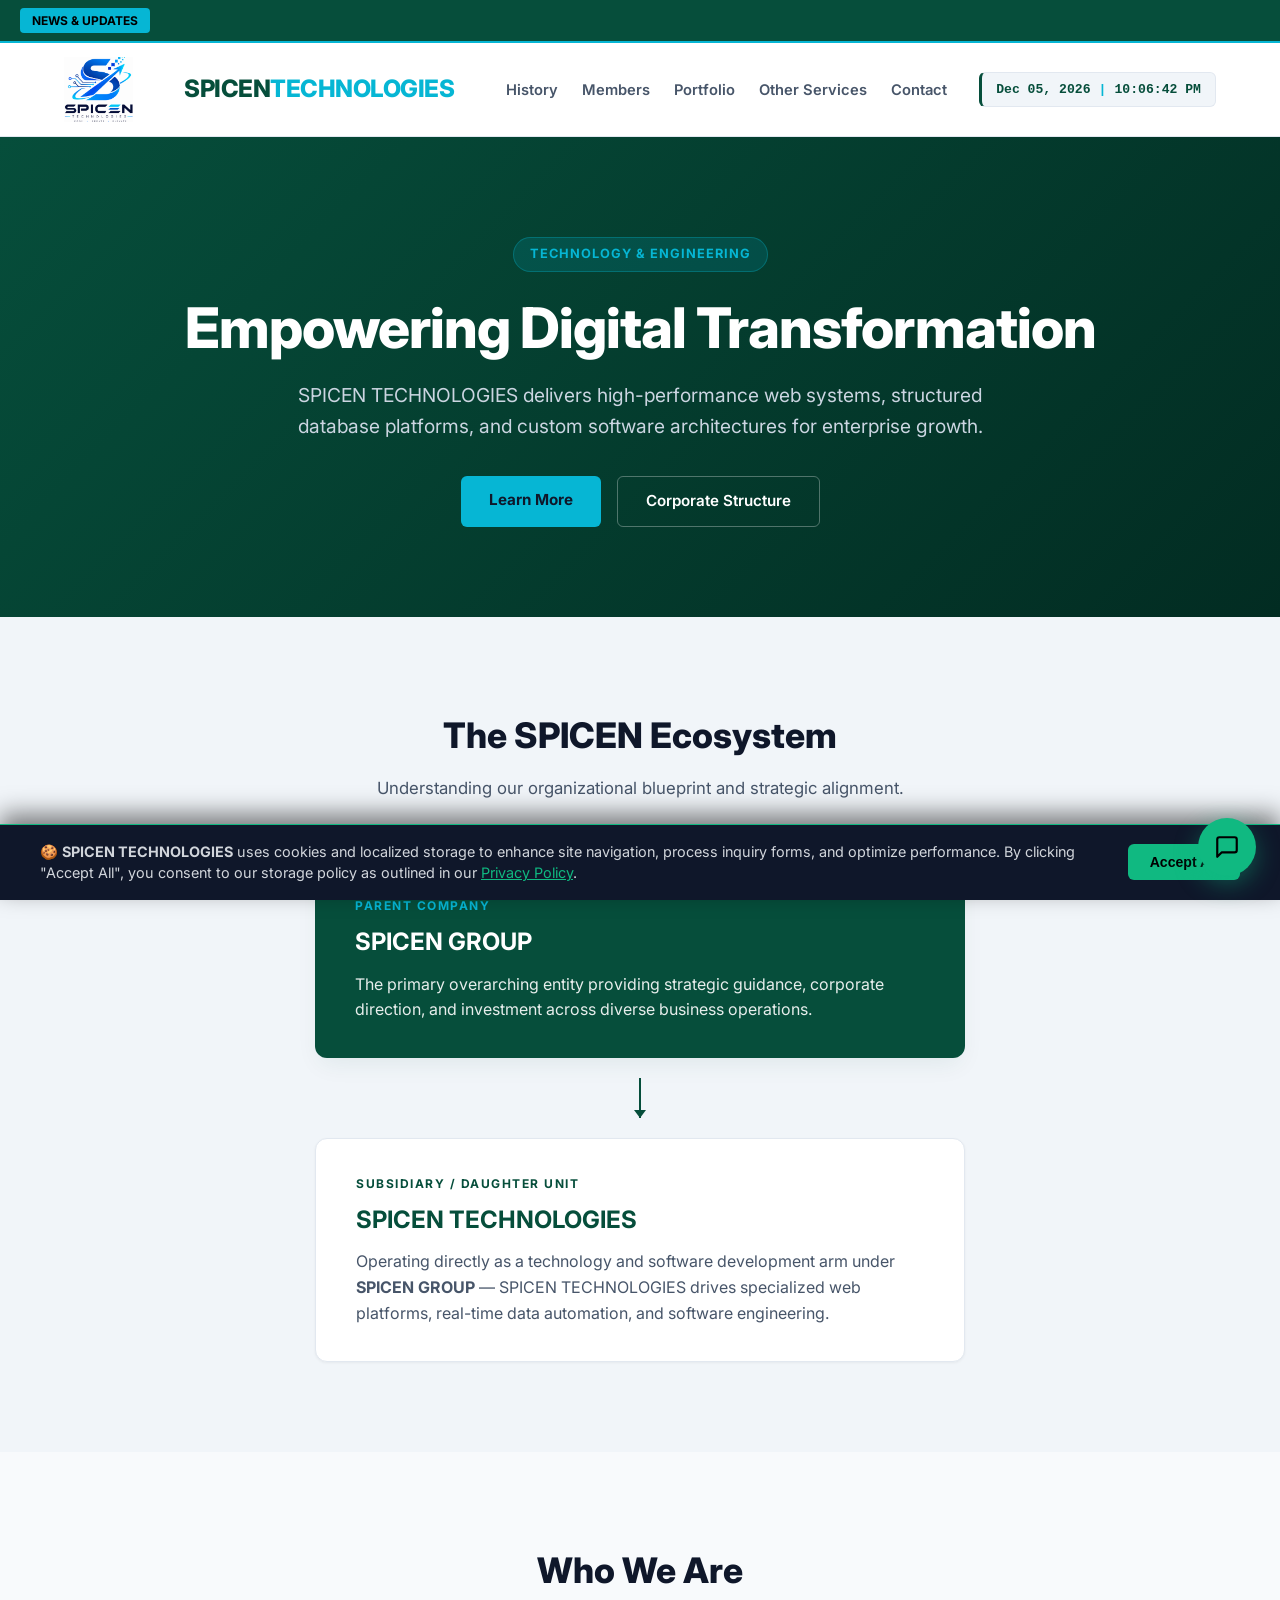
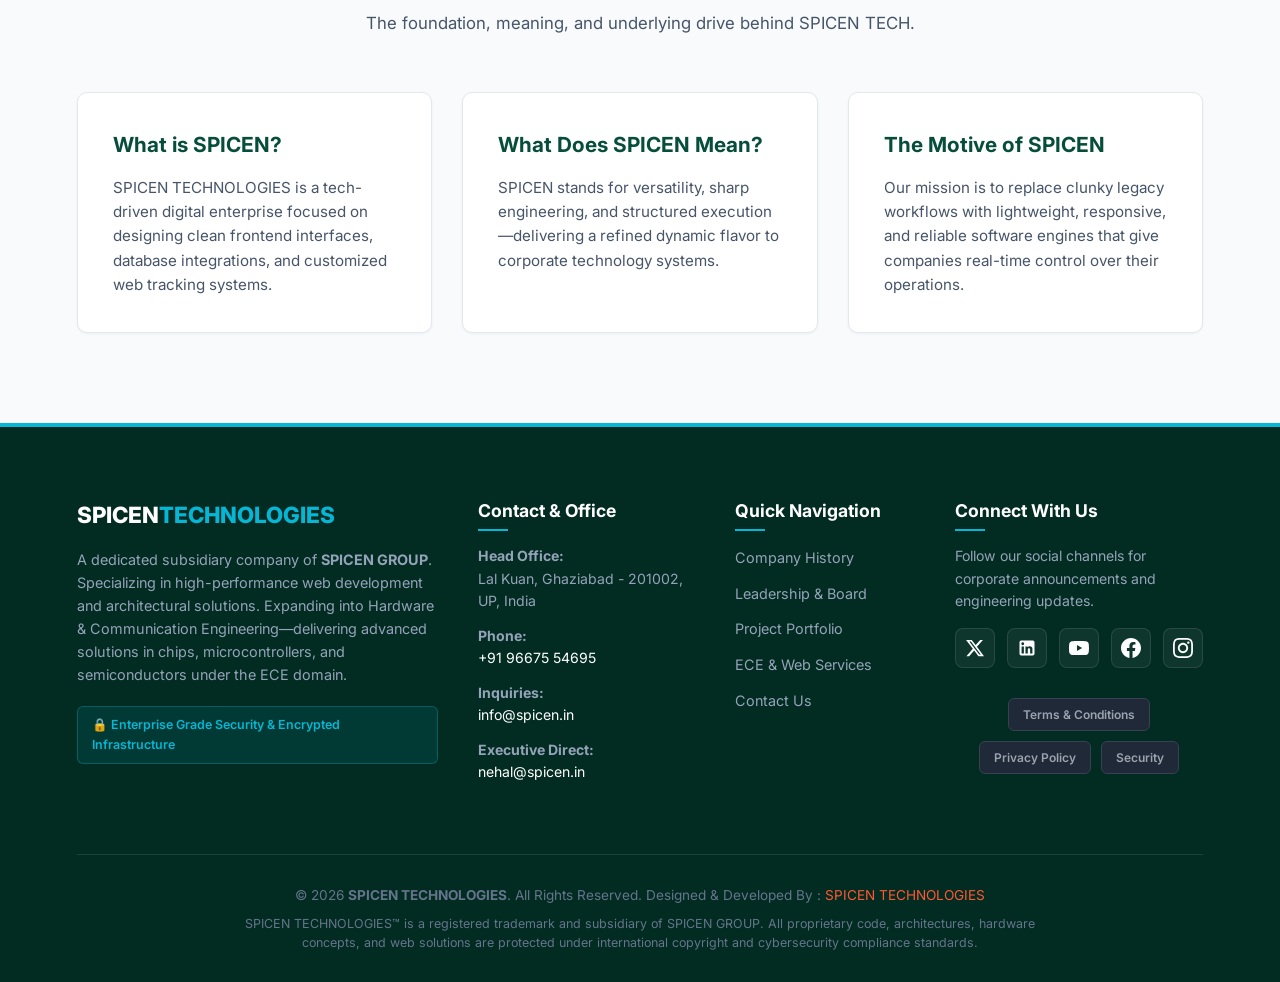
==== index.html @ 67e7ba6b "Add files via upload 1.0" ====
<!DOCTYPE html>
<html lang="en">
<head>
  <meta charset="UTF-8">
  <meta name="viewport" content="width=device-width, initial-scale=1.0">
  <title>SPICEN TECHNOLOGIES | Scalable Digital Engineering</title>
  <link rel="stylesheet" href="styles.css">
  <link rel="preconnect" href="https://fonts.googleapis.com">
  <link rel="preconnect" href="https://fonts.gstatic.com" crossorigin>
  <link href="https://fonts.googleapis.com/css2?family=Inter:wght@400;500;600;700;800&display=swap" rel="stylesheet">
</head>
<body>

  <!-- Top Moving Ticker Bar -->
  <div class="top-ticker">
    <div class="ticker-label">News & Updates</div>
    <div class="ticker-content">
      <span>🚀 Official website launched at spicen.in</span>
      <span>🏛️ SPICEN TECHNOLOGIES operates as a dedicated technology subsidiary under SPICEN GROUP.</span>
      <span>💡 Building scalable software platforms, custom dashboards, and data solutions.</span>
    </div>
  </div>

  <!-- Main Navigation Header -->
  <header class="navbar">
    <a href="index.html" class="brand-logo">
    <img src="logo.png" alt="" class="brand-logo-img">
    <a href="index.html" class="brand-logo">SPICEN<span>TECHNOLOGIES</span></a>
    
    <div class="nav-container">
      <nav>
        <ul class="nav-links">
          <li><a href="history.html">History</a></li>
          <li><a href="members.html">Members</a></li>
          <li><a href="portfolio.html">Portfolio</a></li>
          <li><a href="services.html">Other Services</a></li>
          <li><a href="contact.html">Contact</a></li>
        </ul>
      </nav>

      <!-- Live Date & Time Display (Positioned on the Right) -->
      <div id="live-datetime" class="header-datetime">
        <span id="live-date">-- --- ----</span>
        <span class="datetime-divider">|</span>
        <span id="live-time">00:00:00 AM</span>
      </div>
    </div>
  </header>

  <!-- Hero Section -->
  <section class="hero">
    <span class="hero-badge">Technology & Engineering</span>
    <h1 class="hero-title">Empowering Digital Transformation</h1>
    <p class="hero-subtitle">
      SPICEN TECHNOLOGIES delivers high-performance web systems, structured database platforms, and custom software architectures for enterprise growth.
    </p>
    <div class="hero-actions">
      <a href="history.html" class="btn-primary">Learn More</a>
      <a href="#structure" class="btn-secondary">Corporate Structure</a>
    </div>
  </section>

  <!-- Parent & Daughter Company Hierarchy Section -->
  <section id="structure" class="section section-bg">
    <div class="section-header">
      <h2 class="section-title">The SPICEN Ecosystem</h2>
      <p class="section-subtitle">Understanding our organizational blueprint and strategic alignment.</p>
    </div>

    <div class="hierarchy-container">
      <!-- Parent Company -->
      <div class="parent-card">
        <span class="parent-badge">Parent Company</span>
        <h2>SPICEN GROUP</h2>
        <p style="margin-top: 10px; opacity: 0.9;">
          The primary overarching entity providing strategic guidance, corporate direction, and investment across diverse business operations.
        </p>
      </div>

      <!-- Connecting Line -->
      <div class="connector-line"></div>

      <!-- Daughter Sub-Company -->
      <div class="daughter-card">
        <span class="daughter-badge">Subsidiary / Daughter Unit</span>
        <h2 style="color: var(--primary-emerald);">SPICEN TECHNOLOGIES</h2>
        <p style="margin-top: 10px; color: var(--text-secondary);">
          Operating directly as a technology and software development arm under <strong>SPICEN GROUP</strong> — SPICEN TECHNOLOGIES drives specialized web platforms, real-time data automation, and software engineering.
        </p>
      </div>
    </div>
  </section>

  <!-- Overview Section: What, Meaning & Motive -->
  <section class="section">
    <div class="section-header">
      <h2 class="section-title">Who We Are</h2>
      <p class="section-subtitle">The foundation, meaning, and underlying drive behind SPICEN TECH.</p>
    </div>

    <div class="grid-3">
      <div class="info-card">
        <h3>What is SPICEN?</h3>
        <p>
          SPICEN TECHNOLOGIES is a tech-driven digital enterprise focused on designing clean frontend interfaces, database integrations, and customized web tracking systems.
        </p>
      </div>

      <div class="info-card">
        <h3>What Does SPICEN Mean?</h3>
        <p>
          SPICEN stands for versatility, sharp engineering, and structured execution—delivering a refined dynamic flavor to corporate technology systems.
        </p>
      </div>

      <div class="info-card">
        <h3>The Motive of SPICEN</h3>
        <p>
          Our mission is to replace clunky legacy workflows with lightweight, responsive, and reliable software engines that give companies real-time control over their operations.
        </p>
      </div>
    </div>
  </section>

  <!-- Enhanced Enterprise Footer -->
  <footer class="footer">
    <div class="footer-top">
      <!-- Brand & Mission Column -->
      <div class="footer-col brand-col">
        <div class="footer-logo">SPICEN<span>TECHNOLOGIES</span></div>
        <p class="footer-desc">
          A dedicated subsidiary company of <strong>SPICEN GROUP</strong>. Specializing in high-performance web development and architectural solutions. Expanding into Hardware & Communication Engineering—delivering advanced solutions in chips, microcontrollers, and semiconductors under the ECE domain.
        </p>
        <div class="security-badge">
          <span>🔒 Enterprise Grade Security & Encrypted Infrastructure</span>
        </div>
      </div>

      <!-- Contact Information Column -->
      <div class="footer-col">
        <h4>Contact & Office</h4>
        <ul class="contact-list">
          <li>
            <strong>Head Office:</strong><br>
            Lal Kuan, Ghaziabad - 201002, UP, India
          </li>
          <li>
            <strong>Phone:</strong><br>
            <a href="tel:+919667554695">+91 96675 54695</a>
          </li>
          <li>
            <strong>Inquiries:</strong><br>
            <a href="mailto:info@spicen.in">info@spicen.in</a>
          </li>
          <li>
            <strong>Executive Direct:</strong><br>
            <a href="mailto:nehal@spicen.in">nehal@spicen.in</a>
          </li>
        </ul>
      </div>

      <!-- Navigation Links -->
      <div class="footer-col">
        <h4>Quick Navigation</h4>
        <ul class="footer-links">
          <li><a href="history.html">Company History</a></li>
          <li><a href="members.html">Leadership & Board</a></li>
          <li><a href="portfolio.html">Project Portfolio</a></li>
          <li><a href="services.html">ECE & Web Services</a></li>
          <li><a href="contact.html">Contact Us</a></li>
        </ul>
      </div>

      <!-- Social Media Networks -->
      <div class="footer-col">
        <h4>Connect With Us</h4>
        <p class="social-text">Follow our social channels for corporate announcements and engineering updates.</p>
        <div class="social-icons">
          <!-- Twitter / X -->
          <a href="#" target="_blank" rel="noopener noreferrer" aria-label="Twitter">
            <svg viewBox="0 0 24 24" fill="currentColor"><path d="M18.244 2.25h3.308l-7.227 8.26 8.502 11.24H16.17l-5.214-6.817L4.99 21.75H1.68l7.73-8.835L1.254 2.25H8.08l4.713 6.231zm-1.161 17.52h1.833L7.084 4.126H5.117z"/></svg>
          </a>
          <!-- LinkedIn -->
          <a href="#" target="_blank" rel="noopener noreferrer" aria-label="LinkedIn">
            <svg viewBox="0 0 24 24" fill="currentColor"><path d="M19 3a2 2 0 0 1 2 2v14a2 2 0 0 1-2 2H5a2 2 0 0 1-2-2V5a2 2 0 0 1 2-2h14m-.5 15.5v-5.3a3.26 3.26 0 0 0-3.26-3.26c-.85 0-1.84.52-2.28 1.3v-1.11h-2.79v8.37h2.79v-4.93c0-.77.62-1.4 1.39-1.4a1.4 1.4 0 0 1 1.4 1.4v4.93h2.75M6.88 8.56a1.68 1.68 0 0 0 1.68-1.68c0-.93-.75-1.69-1.68-1.69a1.69 1.69 0 0 0-1.69 1.69c0 .93.76 1.68 1.69 1.68m1.39 9.94v-8.37H5.5v8.37h2.77z"/></svg>
          </a>
          <!-- YouTube -->
          <a href="#" target="_blank" rel="noopener noreferrer" aria-label="YouTube">
            <svg viewBox="0 0 24 24" fill="currentColor"><path d="M23.498 6.186a3.016 3.016 0 0 0-2.122-2.136C19.505 3.5 12 3.5 12 3.5s-7.505 0-9.377.55a3.016 3.016 0 0 0-2.122 2.136C0 8.07 0 12 0 12s0 3.93.502 5.814a3.016 3.016 0 0 0 2.122 2.136c1.871.55 9.376.55 9.376.55s7.505 0 9.377-.55a3.016 3.016 0 0 0 2.122-2.136C24 15.93 24 12 24 12s0-3.93-.502-5.814zM9.545 15.568V8.432L15.818 12l-6.273 3.568z"/></svg>
          </a>
          <!-- Facebook -->
          <a href="#" target="_blank" rel="noopener noreferrer" aria-label="Facebook">
            <svg viewBox="0 0 24 24" fill="currentColor"><path d="M24 12.073c0-6.627-5.373-12-12-12s-12 5.373-12 12c0 5.99 4.388 10.954 10.125 11.854v-8.385H7.078v-3.47h3.047V9.43c0-3.007 1.792-4.669 4.533-4.669 1.312 0 2.686.235 2.686.235v2.953H15.83c-1.491 0-1.956.925-1.956 1.874v2.25h3.328l-.532 3.47h-2.796v8.385C19.612 23.027 24 18.062 24 12.073z"/></svg>
          </a>
          <!-- Instagram -->
          <a href="#" target="_blank" rel="noopener noreferrer" aria-label="Instagram">
            <svg viewBox="0 0 24 24" fill="currentColor"><path d="M12 2.163c3.204 0 3.584.012 4.85.07 3.252.148 4.771 1.691 4.919 4.919.058 1.265.069 1.645.069 4.849 0 3.205-.012 3.584-.069 4.849-.149 3.225-1.664 4.771-4.919 4.919-1.266.058-1.644.07-4.85.07-3.204 0-3.584-.012-4.849-.07-3.26-.149-4.771-1.699-4.919-4.92-.058-1.265-.07-1.644-.07-4.849 0-3.204.013-3.583.07-4.849.149-3.227 1.664-4.771 4.919-4.919 1.266-.057 1.645-.069 4.849-.069zm0-2.163c-3.259 0-3.667.014-4.947.072-4.358.2-6.78 2.618-6.98 6.98-.059 1.281-.073 1.689-.073 4.948 0 3.259.014 3.668.072 4.948.2 4.358 2.618 6.78 6.98 6.98 1.281.058 1.689.072 4.948.072 3.259 0 3.668-.014 4.948-.072 4.354-.2 6.782-2.618 6.979-6.98.059-1.28.073-1.689.073-4.948 0-3.259-.014-3.667-.072-4.947-.196-4.354-2.617-6.78-6.979-6.98-1.281-.059-1.69-.073-4.949-.073zm0 5.838c-3.403 0-6.162 2.759-6.162 6.162s2.759 6.163 6.162 6.163 6.162-2.759 6.162-6.163c0-3.403-2.759-6.162-6.162-6.162zm0 10.162c-2.209 0-4-1.79-4-4 0-2.209 1.791-4 4-4s4 1.791 4 4c0 2.21-1.791 4-4 4zm6.406-11.845c-.796 0-1.441.645-1.441 1.44s.645 1.44 1.441 1.44c.795 0 1.439-.645 1.439-1.44s-.644-1.44-1.439-1.44z"/></svg>
          </a>
        </div>

        <div style="display: flex; justify-content: center; align-items: center; gap: 10px; flex-wrap: wrap; margin: 30px 0;">
  <a href="terms.html" style="display: inline-block; padding: 6px 14px; font-size: 0.75rem; font-weight: 600; color: #9ca3af; background: #1f2937; border: 1px solid #374151; border-radius: 6px; text-decoration: none; transition: 0.2s;" onmouseover="this.style.color='#10b981'; this.style.borderColor='#10b981'" onmouseout="this.style.color='#9ca3af'; this.style.borderColor='#374151'">Terms & Conditions</a>
  <a href="privacy.html" style="display: inline-block; padding: 6px 14px; font-size: 0.75rem; font-weight: 600; color: #9ca3af; background: #1f2937; border: 1px solid #374151; border-radius: 6px; text-decoration: none; transition: 0.2s;" onmouseover="this.style.color='#10b981'; this.style.borderColor='#10b981'" onmouseout="this.style.color='#9ca3af'; this.style.borderColor='#374151'">Privacy Policy</a>
  <a href="security.html" style="display: inline-block; padding: 6px 14px; font-size: 0.75rem; font-weight: 600; color: #9ca3af; background: #1f2937; border: 1px solid #374151; border-radius: 6px; text-decoration: none; transition: 0.2s;" onmouseover="this.style.color='#10b981'; this.style.borderColor='#10b981'" onmouseout="this.style.color='#9ca3af'; this.style.borderColor='#374151'">Security</a>
</div>
      </div>
    </div>

    <!-- Copyright, Trademark, and Legal Section -->
    <div class="footer-bottom">
      <p>&copy; 2026 <strong>SPICEN TECHNOLOGIES</strong>. All Rights Reserved. Designed & Developed By : <a href="https://nehalagarwal4695.github.io/spicentechnologies/" style="text-decoration: none; color: #ff5733">SPICEN TECHNOLOGIES</a></p>
      <p class="legal-notice">
        SPICEN TECHNOLOGIES™ is a registered trademark and subsidiary of SPICEN GROUP. All proprietary code, architectures, hardware concepts, and web solutions are protected under international copyright and cybersecurity compliance standards.
      </p>
    </div>
  </footer>

  <!-- Real-Time Date & Time Script -->
  <script>
    function updateDateTime() {
      const now = new Date();
      
      // Date formatting (e.g., Aug 11, 2026)
      const dateOptions = { month: 'short', day: '2-digit', year: 'numeric' };
      const dateString = now.toLocaleDateString('en-US', dateOptions);
      
      // Time formatting (e.g., 06:35:43 PM)
      const timeOptions = { hour: '2-digit', minute: '2-digit', second: '2-digit', hour12: true };
      const timeString = now.toLocaleTimeString('en-US', timeOptions);
      
      document.getElementById('live-date').textContent = dateString;
      document.getElementById('live-time').textContent = timeString;
    }

    setInterval(updateDateTime, 1000);
    updateDateTime();

    document.addEventListener('DOMContentLoaded', function () {
    const cookieBar = document.getElementById('spicen-cookie-bar');
    const acceptBtn = document.getElementById('accept-cookies-btn');

    // Check if user has already accepted cookies
    if (!localStorage.getItem('spicen_cookie_consent')) {
      cookieBar.style.display = 'block';
    }

    // Handle one-click acceptance
    acceptBtn.addEventListener('click', function () {
      localStorage.setItem('spicen_cookie_consent', 'accepted');
      cookieBar.style.display = 'none';
    });
  });

  document.addEventListener('DOMContentLoaded', function () {
    const toggleBtn = document.getElementById('spicen-chat-toggle');
    const chatBox = document.getElementById('spicen-chat-box');
    const closeBtn = document.getElementById('spicen-chat-close');
    const chatForm = document.getElementById('spicen-chat-form');
    const chatInput = document.getElementById('spicen-chat-input');
    const chatBody = document.getElementById('spicen-chat-body');

    // Toggle Box Visibility
    toggleBtn.addEventListener('click', () => {
      chatBox.style.display = (chatBox.style.display === 'flex') ? 'none' : 'flex';
      if (chatBox.style.display === 'flex') chatInput.focus();
    });

    closeBtn.addEventListener('click', () => {
      chatBox.style.display = 'none';
    });

    // Form Submission
    chatForm.addEventListener('submit', function (e) {
      e.preventDefault();
      const text = chatInput.value.trim();
      if (!text) return;

      appendMessage(text, 'user-msg');
      chatInput.value = '';

      // Generate Response after a small delay
      setTimeout(() => {
        const reply = getSpicenBotReply(text);
        appendMessage(reply, 'bot-msg');
      }, 400);
    });
  });

  function sendQuickPrompt(text) {
    document.getElementById('spicen-chat-input').value = text;
    document.getElementById('spicen-chat-form').dispatchEvent(new Event('submit'));
  }

  function appendMessage(text, className) {
    const chatBody = document.getElementById('spicen-chat-body');
    const msgDiv = document.createElement('div');
    msgDiv.className = `chat-msg ${className}`;
    msgDiv.innerHTML = text;
    chatBody.appendChild(msgDiv);
    chatBody.scrollTop = chatBody.scrollHeight;
  }

  // Knowledge Base Engine
  function getSpicenBotReply(query) {
    const q = query.toLowerCase();

    if (q.includes('service') || q.includes('offer') || q.includes('do you do') || q.includes('work')) {
      return "SPICEN TECHNOLOGIES specializes in:<br>• Custom Enterprise Web Development<br>• Financial & Loan Engines<br>• ECE Hardware/Software Integration<br>• Standalone Desktop & Developer Utilities";
    }
    if (q.includes('loan') || q.includes('fmd') || q.includes('calculator') || q.includes('bpi') || q.includes('interest')) {
      return "Our <strong>SPICEN Loan Engine</strong> tracks multi-lender schedules, calculates Broken Period Interest (BPI), and auto-schedules installments starting directly from your entered First Monthly Date (FMD).";
    }
    if (q.includes('who') || q.includes('ceo') || q.includes('owner') || q.includes('founder') || q.includes('leadership')) {
      return "SPICEN TECHNOLOGIES is led by <strong>Nehal Agarwal</strong> (CEO & Director) alongside <strong>Navneet Garg</strong> (Founder & Chairman) under the parent entity <strong>SPICEN GROUP</strong>.";
    }
    if (q.includes('contact') || q.includes('email') || q.includes('phone') || q.includes('reach') || q.includes('address')) {
      return "📧 Email: <a href='mailto:nehal@spicen.in' style='color:#10b981;'>nehal@spicen.in</a><br>📞 Phone: +91 96675 54695<br>📍 Location: Lal Kuan, Ghaziabad, UP, India.";
    }
    if (q.includes('app') || q.includes('desktop') || q.includes('utility') || q.includes('clutter') || q.includes('ghost')) {
      return "We build native desktop utilities like <em>Clutter Wizard</em>, <em>Clipboard Bridge</em>, and <em>Ghost Shelf</em> designed to boost local developer productivity.";
    }
    if (q.includes('security') || q.includes('privacy') || q.includes('terms') || q.includes('safe')) {
      return "We operate under strict data protection protocols with isolated Google Sheets bridges and TLS 1.3 encryption. You can read our <a href='privacy.html' style='color:#10b981;'>Privacy Policy</a> and <a href='security.html' style='color:#10b981;'>Security Architecture</a> pages.";
    }
    if (q.includes('hello') || q.includes('hi') || q.includes('hey') || q.includes('greetings')) {
      return "Hello! How can I help you regarding SPICEN TECHNOLOGIES today?";
    }

    return "Thank you for asking! For custom project quotes or direct assistance, feel free to reach CEO Nehal Agarwal directly at <strong>nehal@spicen.in</strong> or submit a request on our <a href='contact.html' style='color:#10b981;'>Contact Page</a>.";
  }
  </script>

<!-- SPICEN TECHNOLOGIES Cookie Consent Bar -->
<div id="spicen-cookie-bar" style="display: none; position: fixed; bottom: 0; left: 0; right: 0; z-index: 99999; background: #0f172a; border-top: 1px solid #10b981; padding: 16px 24px; box-shadow: 0 -10px 25px rgba(0, 0, 0, 0.5); color: #f3f4f6; font-family: 'Inter', sans-serif;">
  <div style="max-width: 1200px; margin: 0 auto; display: flex; align-items: center; justify-content: space-between; gap: 20px; flex-wrap: wrap;">
    <p style="margin: 0; font-size: 0.9rem; line-height: 1.5; color: #d1d5db; flex: 1; min-width: 280px;">
      🍪 <strong>SPICEN TECHNOLOGIES</strong> uses cookies and localized storage to enhance site navigation, process inquiry forms, and optimize performance. By clicking "Accept All", you consent to our storage policy as outlined in our <a href="privacy.html" style="color: #10b981; text-decoration: underline;">Privacy Policy</a>.
    </p>
    <button id="accept-cookies-btn" style="background: #10b981; color: #000000; font-weight: 700; border: none; padding: 10px 22px; font-size: 0.88rem; border-radius: 6px; cursor: pointer; transition: all 0.2s ease; white-space: nowrap;">
      Accept All
    </button>
  </div>
</div>

<!-- SPICEN TECHNOLOGIES Floating AI Chatbot Widget -->
<div id="spicen-chat-widget">
  <!-- Floating Toggle Button -->
  <button id="spicen-chat-toggle" title="Chat with Spicen AI Assistant">
    <svg width="26" height="26" viewBox="0 0 24 24" fill="none" stroke="currentColor" stroke-width="2" stroke-linecap="round" stroke-linejoin="round"><path d="M21 15a2 2 0 0 1-2 2H7l-4 4V5a2 2 0 0 1 2-2h14a2 2 0 0 1 2 2z"></path></svg>
  </button>

  <!-- Chat Window Box -->
  <div id="spicen-chat-box">
    <!-- Header -->
    <div class="spicen-chat-header">
      <div class="spicen-chat-title">
        <div class="spicen-chat-avatar">ST</div>
        <div>
          <h4>Spicen AI Assistant</h4>
          <span>● Online | SPICEN TECH</span>
        </div>
      </div>
      <button id="spicen-chat-close">&times;</button>
    </div>

    <!-- Messages Container -->
    <div id="spicen-chat-body">
      <div class="chat-msg bot-msg">
        Hello! 👋 Welcome to <strong>SPICEN TECHNOLOGIES</strong>. How can I assist you today?
      </div>
      <div class="chat-msg bot-msg">
        Ask me about our web development, financial loan tools, ECE integrations, desktop apps, or company details!
      </div>
    </div>

    <!-- Quick Prompt Chips -->
    <div class="spicen-chat-suggestions">
      <button onclick="sendQuickPrompt('What services does Spicen Tech offer?')">Services</button>
      <button onclick="sendQuickPrompt('Tell me about the Loan Engine')">Loan Engine</button>
      <button onclick="sendQuickPrompt('How do I contact Nehal Agarwal?')">Contact</button>
    </div>

    <!-- Input Form -->
    <form id="spicen-chat-form">
      <input type="text" id="spicen-chat-input" placeholder="Type your question..." autocomplete="off" required />
      <button type="submit" id="spicen-chat-send">
        <svg width="18" height="18" viewBox="0 0 24 24" fill="none" stroke="currentColor" stroke-width="2.5" stroke-linecap="round" stroke-linejoin="round"><line x1="22" y1="2" x2="11" y2="13"></line><polygon points="22 2 15 22 11 13 2 9 22 2"></polygon></svg>
      </button>
    </form>
  </div>
</div>

</body>
</html>
---- styles.css ----
/* =========================================================
   SPICEN TECH - Enterprise Light Theme
   Palette: Deep Emerald Green (#064E3B) & Crisp Cyan/Ice Blue
   ========================================================= */

:root {
  --primary-emerald: #064e3b;
  --emerald-hover: #04382a;
  --accent-cyan: #06b6d4;
  --bg-main: #f8fafc;
  --bg-card: #ffffff;
  --bg-subtle: #f1f5f9;
  --text-primary: #0f172a;
  --text-secondary: #475569;
  --border-color: #e2e8f0;
  --shadow-sm: 0 1px 3px rgba(0, 0, 0, 0.05);
  --shadow-md: 0 10px 25px -5px rgba(6, 78, 59, 0.08);
  --font-family: 'Inter', -apple-system, BlinkMacSystemFont, "Segoe UI", Roboto, sans-serif;
}

* {
  box-sizing: border-box;
  margin: 0;
  padding: 0;
}

body {
  font-family: var(--font-family);
  background-color: var(--bg-main);
  color: var(--text-primary);
  line-height: 1.6;
}

/* ---------------- Top News Ticker ---------------- */
.top-ticker {
  background: var(--primary-emerald);
  color: #ffffff;
  font-size: 0.85rem;
  padding: 8px 0;
  display: flex;
  align-items: center;
  overflow: hidden;
  white-space: nowrap;
  border-bottom: 2px solid var(--accent-cyan);
}

.ticker-label {
  background: var(--accent-cyan);
  color: #000000;
  font-weight: 700;
  padding: 3px 12px;
  text-transform: uppercase;
  font-size: 0.75rem;
  margin-left: 20px;
  border-radius: 4px;
  flex-shrink: 0;
  z-index: 2;
}

.ticker-content {
  display: inline-block;
  animation: marquee 28s linear infinite;
  padding-left: 100%;
}

.ticker-content span {
  margin-right: 50px;
}

@keyframes marquee {
  0% { transform: translate(0, 0); }
  100% { transform: translate(-100%, 0); }
}

/* ---------------- Header & Navigation ---------------- */
.navbar {
  position: sticky;
  top: 0;
  background: rgba(255, 255, 255, 0.95);
  backdrop-filter: blur(12px);
  border-bottom: 1px solid var(--border-color);
  z-index: 1000;
  padding: 14px 5%;
  display: flex;
  justify-content: space-between;
  align-items: center;
}

.brand-logo {
  font-size: 1.5rem;
  font-weight: 800;
  color: var(--primary-emerald);
  text-decoration: none;
  letter-spacing: -0.5px;
}

.brand-logo span {
  color: var(--accent-cyan);
}

/* Brand Logo Image */
.brand-logo-img {
  height: 65px; /* Adjust height based on your preferred image size */
  width: auto;
  object-fit: contain;
  display: block;
}

/* Ensure Text Styling Preserves Original Theme */
.brand-text {
  font-size: 1.3rem;
  font-weight: 800;
  color: var(--text-primary);
  letter-spacing: 0.5px;
}

.brand-text span {
  color: var(--primary-emerald); /* Keeps the green/gold accent */
}
.nav-container {
  display: flex;
  align-items: center;
  gap: 32px;
}

.nav-links {
  display: flex;
  list-style: none;
  gap: 24px;
}

.nav-links a {
  text-decoration: none;
  color: var(--text-secondary);
  font-weight: 600;
  font-size: 0.92rem;
  transition: color 0.2s ease;
}

.nav-links a:hover,
.nav-links a.active {
  color: var(--primary-emerald);
}

/* Header Live Clock Widget */
.header-datetime {
  display: flex;
  align-items: center;
  gap: 8px;
  background-color: var(--bg-subtle);
  border: 1px solid var(--border-color);
  border-left: 3px solid var(--primary-emerald);
  padding: 6px 14px;
  border-radius: 6px;
  font-size: 0.82rem;
  font-weight: 600;
  color: var(--primary-emerald);
  font-family: monospace;
}

.datetime-divider {
  color: var(--accent-cyan);
  font-weight: 700;
}

/* ---------------- Hero Section ---------------- */
.hero {
  background: linear-gradient(135deg, #064e3b 0%, #022c22 100%);
  color: #ffffff;
  padding: 100px 6% 90px;
  text-align: center;
  position: relative;
}

.hero-badge {
  display: inline-block;
  background: rgba(6, 182, 212, 0.15);
  color: var(--accent-cyan);
  font-weight: 700;
  font-size: 0.8rem;
  padding: 6px 16px;
  border-radius: 30px;
  text-transform: uppercase;
  letter-spacing: 1px;
  margin-bottom: 24px;
  border: 1px solid rgba(6, 182, 212, 0.3);
}

.hero-title {
  font-size: 3.5rem;
  font-weight: 800;
  line-height: 1.15;
  margin-bottom: 20px;
  letter-spacing: -1px;
}

.hero-subtitle {
  font-size: 1.2rem;
  color: #cbd5e1;
  max-width: 750px;
  margin: 0 auto 35px;
  font-weight: 400;
}

.hero-actions {
  display: flex;
  justify-content: center;
  gap: 16px;
}

.btn-primary {
  background-color: var(--accent-cyan);
  color: #0f172a;
  padding: 12px 28px;
  border-radius: 6px;
  text-decoration: none;
  font-weight: 700;
  font-size: 0.95rem;
  transition: transform 0.15s ease, background-color 0.2s ease;
}

.btn-primary:hover {
  background-color: #22d3ee;
  transform: translateY(-2px);
}

.btn-secondary {
  background-color: transparent;
  color: #ffffff;
  padding: 12px 28px;
  border-radius: 6px;
  text-decoration: none;
  font-weight: 600;
  font-size: 0.95rem;
  border: 1px solid rgba(255, 255, 255, 0.3);
  transition: border-color 0.2s ease, background-color 0.2s ease;
}

.btn-secondary:hover {
  border-color: #ffffff;
  background-color: rgba(255, 255, 255, 0.05);
}

/* ---------------- Structural Section (Parent & Daughter) ---------------- */
.section {
  padding: 90px 6%;
}

.section-bg {
  background-color: var(--bg-subtle);
}

.section-header {
  text-align: center;
  max-width: 700px;
  margin: 0 auto 55px;
}

.section-title {
  font-size: 2.2rem;
  font-weight: 800;
  color: var(--text-primary);
  margin-bottom: 12px;
}

.section-subtitle {
  color: var(--text-secondary);
  font-size: 1.05rem;
}

.hierarchy-container {
  display: flex;
  flex-direction: column;
  align-items: center;
  gap: 20px;
  max-width: 900px;
  margin: 0 auto;
}

.parent-card {
  background: var(--primary-emerald);
  color: #ffffff;
  padding: 35px 40px;
  border-radius: 12px;
  width: 100%;
  max-width: 650px;
  box-shadow: var(--shadow-md);
  position: relative;
  border-top: 4px solid var(--accent-cyan);
}

.parent-badge {
  font-size: 0.75rem;
  text-transform: uppercase;
  letter-spacing: 1.5px;
  color: var(--accent-cyan);
  font-weight: 700;
  margin-bottom: 8px;
  display: block;
}

.connector-line {
  width: 2px;
  height: 40px;
  background: var(--primary-emerald);
  position: relative;
}

.connector-line::after {
  content: '';
  position: absolute;
  bottom: 0;
  left: 50%;
  transform: translateX(-50%);
  border-left: 6px solid transparent;
  border-right: 6px solid transparent;
  border-top: 8px solid var(--primary-emerald);
}

.daughter-card {
  background: var(--bg-card);
  padding: 35px 40px;
  border-radius: 12px;
  width: 100%;
  max-width: 650px;
  border: 1px solid var(--border-color);
  box-shadow: var(--shadow-sm);
}

.daughter-badge {
  font-size: 0.75rem;
  text-transform: uppercase;
  letter-spacing: 1.5px;
  color: var(--primary-emerald);
  font-weight: 700;
  margin-bottom: 8px;
  display: block;
}

/* ---------------- Grid Section: What, Meaning & Motive ---------------- */
.grid-3 {
  display: grid;
  grid-template-columns: repeat(auto-fit, minmax(300px, 1fr));
  gap: 30px;
}

.info-card {
  background: var(--bg-card);
  padding: 35px;
  border-radius: 10px;
  border: 1px solid var(--border-color);
  box-shadow: var(--shadow-sm);
  transition: transform 0.2s ease, box-shadow 0.2s ease;
}

.info-card:hover {
  transform: translateY(-4px);
  box-shadow: var(--shadow-md);
  border-color: var(--primary-emerald);
}

.info-card h3 {
  font-size: 1.3rem;
  color: var(--primary-emerald);
  margin-bottom: 14px;
}

.info-card p {
  color: var(--text-secondary);
  font-size: 0.95rem;
}

/* ---------------- Footer ---------------- */
.footer {
  background: #022c22;
  color: #94a3b8;
  padding: 60px 6% 30px;
  border-top: 3px solid var(--accent-cyan);
}

.footer-content {
  display: flex;
  justify-content: space-between;
  align-items: center;
  margin-bottom: 40px;
  flex-wrap: wrap;
  gap: 20px;
}

.footer-logo {
  font-size: 1.4rem;
  font-weight: 800;
  color: #ffffff;
}

.footer-logo span {
  color: var(--accent-cyan);
}

.footer-bottom {
  text-align: center;
  padding-top: 25px;
  border-top: 1px solid rgba(255, 255, 255, 0.1);
  font-size: 0.85rem;
}

/* =========================================================
   Updated Enterprise Footer Styling
   ========================================================= */
.footer {
  background: #022c22;
  color: #cbd5e1;
  padding: 70px 6% 30px;
  border-top: 4px solid var(--accent-cyan);
}

.footer-top {
  display: grid;
  grid-template-columns: 2fr 1.2fr 1fr 1.2fr;
  gap: 40px;
  margin-bottom: 50px;
}

@media (max-width: 900px) {
  .footer-top {
    grid-template-columns: 1fr 1fr;
  }
}

@media (max-width: 600px) {
  .footer-top {
    grid-template-columns: 1fr;
  }
}

.footer-col h4 {
  color: #ffffff;
  font-size: 1.1rem;
  font-weight: 700;
  margin-bottom: 20px;
  position: relative;
}

.footer-col h4::after {
  content: '';
  position: absolute;
  left: 0;
  bottom: -6px;
  width: 30px;
  height: 2px;
  background-color: var(--accent-cyan);
}

.brand-col .footer-desc {
  font-size: 0.9rem;
  line-height: 1.6;
  margin-top: 15px;
  color: #94a3b8;
}

.security-badge {
  margin-top: 20px;
  display: inline-block;
  background: rgba(6, 182, 212, 0.1);
  border: 1px solid rgba(6, 182, 212, 0.3);
  padding: 8px 14px;
  border-radius: 6px;
  font-size: 0.78rem;
  color: var(--accent-cyan);
  font-weight: 600;
}

/* Contact List */
.contact-list {
  list-style: none;
}

.contact-list li {
  font-size: 0.88rem;
  margin-bottom: 12px;
  color: #94a3b8;
}

.contact-list a {
  color: #ffffff;
  text-decoration: none;
  transition: color 0.2s ease;
}

.contact-list a:hover {
  color: var(--accent-cyan);
}

/* Links List */
.footer-links {
  list-style: none;
}

.footer-links li {
  margin-bottom: 10px;
}

.footer-links a {
  color: #94a3b8;
  text-decoration: none;
  font-size: 0.9rem;
  transition: color 0.2s ease;
}

.footer-links a:hover {
  color: var(--accent-cyan);
}

/* Social Media Icons */
.social-text {
  font-size: 0.88rem;
  color: #94a3b8;
  margin-bottom: 15px;
}

.social-icons {
  display: flex;
  gap: 12px;
}

.social-icons a {
  width: 40px;
  height: 40px;
  background: rgba(255, 255, 255, 0.05);
  border: 1px solid rgba(255, 255, 255, 0.1);
  border-radius: 8px;
  display: flex;
  align-items: center;
  justify-content: center;
  color: #ffffff;
  transition: background 0.2s ease, border-color 0.2s ease, transform 0.2s ease;
}

.social-icons a svg {
  width: 20px;
  height: 20px;
}

.social-icons a:hover {
  background: var(--accent-cyan);
  color: #0f172a;
  border-color: var(--accent-cyan);
  transform: translateY(-3px);
}

/* Footer Bottom / Legal */
.footer-bottom {
  padding-top: 30px;
  border-top: 1px solid rgba(255, 255, 255, 0.1);
  text-align: center;
  font-size: 0.85rem;
  color: #64748b;
}

.legal-notice {
  font-size: 0.78rem;
  margin-top: 8px;
  max-width: 800px;
  margin-left: auto;
  margin-right: auto;
  line-height: 1.5;
}

/* Chatbot Styling */
  #spicen-chat-widget {
    position: fixed;
    bottom: 24px;
    right: 24px;
    z-index: 999999;
    font-family: 'Inter', system-ui, -apple-system, sans-serif;
  }

  /* Floating Button */
  #spicen-chat-toggle {
    width: 58px;
    height: 58px;
    border-radius: 50%;
    background: #10b981;
    color: #000000;
    border: none;
    box-shadow: 0 8px 24px rgba(16, 185, 129, 0.4);
    cursor: pointer;
    display: flex;
    align-items: center;
    justify-content: center;
    transition: transform 0.2s ease, background 0.2s ease;
  }
  #spicen-chat-toggle:hover {
    transform: scale(1.08);
    background: #34d399;
  }

  /* Chat Box Container */
  #spicen-chat-box {
    display: none;
    position: absolute;
    bottom: 72px;
    right: 0;
    width: 360px;
    height: 500px;
    background: #0f172a;
    border: 1px solid #1f2937;
    border-radius: 16px;
    box-shadow: 0 20px 40px rgba(0, 0, 0, 0.6);
    flex-direction: column;
    overflow: hidden;
  }

  /* Chat Header */
  .spicen-chat-header {
    background: #111827;
    padding: 14px 18px;
    border-bottom: 1px solid #1f2937;
    display: flex;
    align-items: center;
    justify-content: space-between;
  }
  .spicen-chat-title {
    display: flex;
    align-items: center;
    gap: 12px;
  }
  .spicen-chat-avatar {
    width: 36px;
    height: 36px;
    background: linear-gradient(135deg, #10b981, #059669);
    color: #000;
    font-weight: 800;
    font-size: 0.85rem;
    border-radius: 50%;
    display: flex;
    align-items: center;
    justify-content: center;
  }
  .spicen-chat-title h4 {
    margin: 0;
    font-size: 0.95rem;
    color: #ffffff;
    font-weight: 700;
  }
  .spicen-chat-title span {
    font-size: 0.72rem;
    color: #10b981;
    font-weight: 600;
  }
  #spicen-chat-close {
    background: none;
    border: none;
    color: #9ca3af;
    font-size: 1.5rem;
    cursor: pointer;
    line-height: 1;
  }
  #spicen-chat-close:hover { color: #ffffff; }

  /* Body / Messages */
  #spicen-chat-body {
    flex: 1;
    padding: 16px;
    overflow-y: auto;
    display: flex;
    flex-direction: column;
    gap: 12px;
    background: #0b0f19;
  }
  .chat-msg {
    max-width: 82%;
    padding: 10px 14px;
    border-radius: 12px;
    font-size: 0.88rem;
    line-height: 1.5;
    word-break: break-word;
  }
  .bot-msg {
    background: #1f2937;
    color: #f3f4f6;
    align-self: flex-start;
    border-bottom-left-radius: 2px;
  }
  .user-msg {
    background: #10b981;
    color: #000000;
    font-weight: 500;
    align-self: flex-end;
    border-bottom-right-radius: 2px;
  }

  /* Quick Suggestion Chips */
  .spicen-chat-suggestions {
    display: flex;
    gap: 6px;
    padding: 8px 12px;
    background: #0f172a;
    overflow-x: auto;
    border-top: 1px solid #1f2937;
  }
  .spicen-chat-suggestions button {
    background: #1e293b;
    color: #9ca3af;
    border: 1px solid #334155;
    padding: 4px 10px;
    border-radius: 12px;
    font-size: 0.75rem;
    cursor: pointer;
    white-space: nowrap;
    transition: all 0.2s;
  }
  .spicen-chat-suggestions button:hover {
    color: #10b981;
    border-color: #10b981;
  }

  /* Input Form */
  #spicen-chat-form {
    display: flex;
    padding: 12px;
    background: #111827;
    border-top: 1px solid #1f2937;
    gap: 8px;
  }
  #spicen-chat-input {
    flex: 1;
    background: #1f2937;
    border: 1px solid #374151;
    color: #ffffff;
    padding: 10px 14px;
    border-radius: 8px;
    font-size: 0.88rem;
    outline: none;
  }
  #spicen-chat-input:focus { border-color: #10b981; }
  #spicen-chat-send {
    background: #10b981;
    color: #000000;
    border: none;
    padding: 0 14px;
    border-radius: 8px;
    cursor: pointer;
    display: flex;
    align-items: center;
    justify-content: center;
  }
  #spicen-chat-send:hover { background: #34d399; }

  @media (max-width: 480px) {
    #spicen-chat-box {
      width: calc(100vw - 32px);
      right: 0;
      bottom: 70px;
      height: 460px;
    }
  }
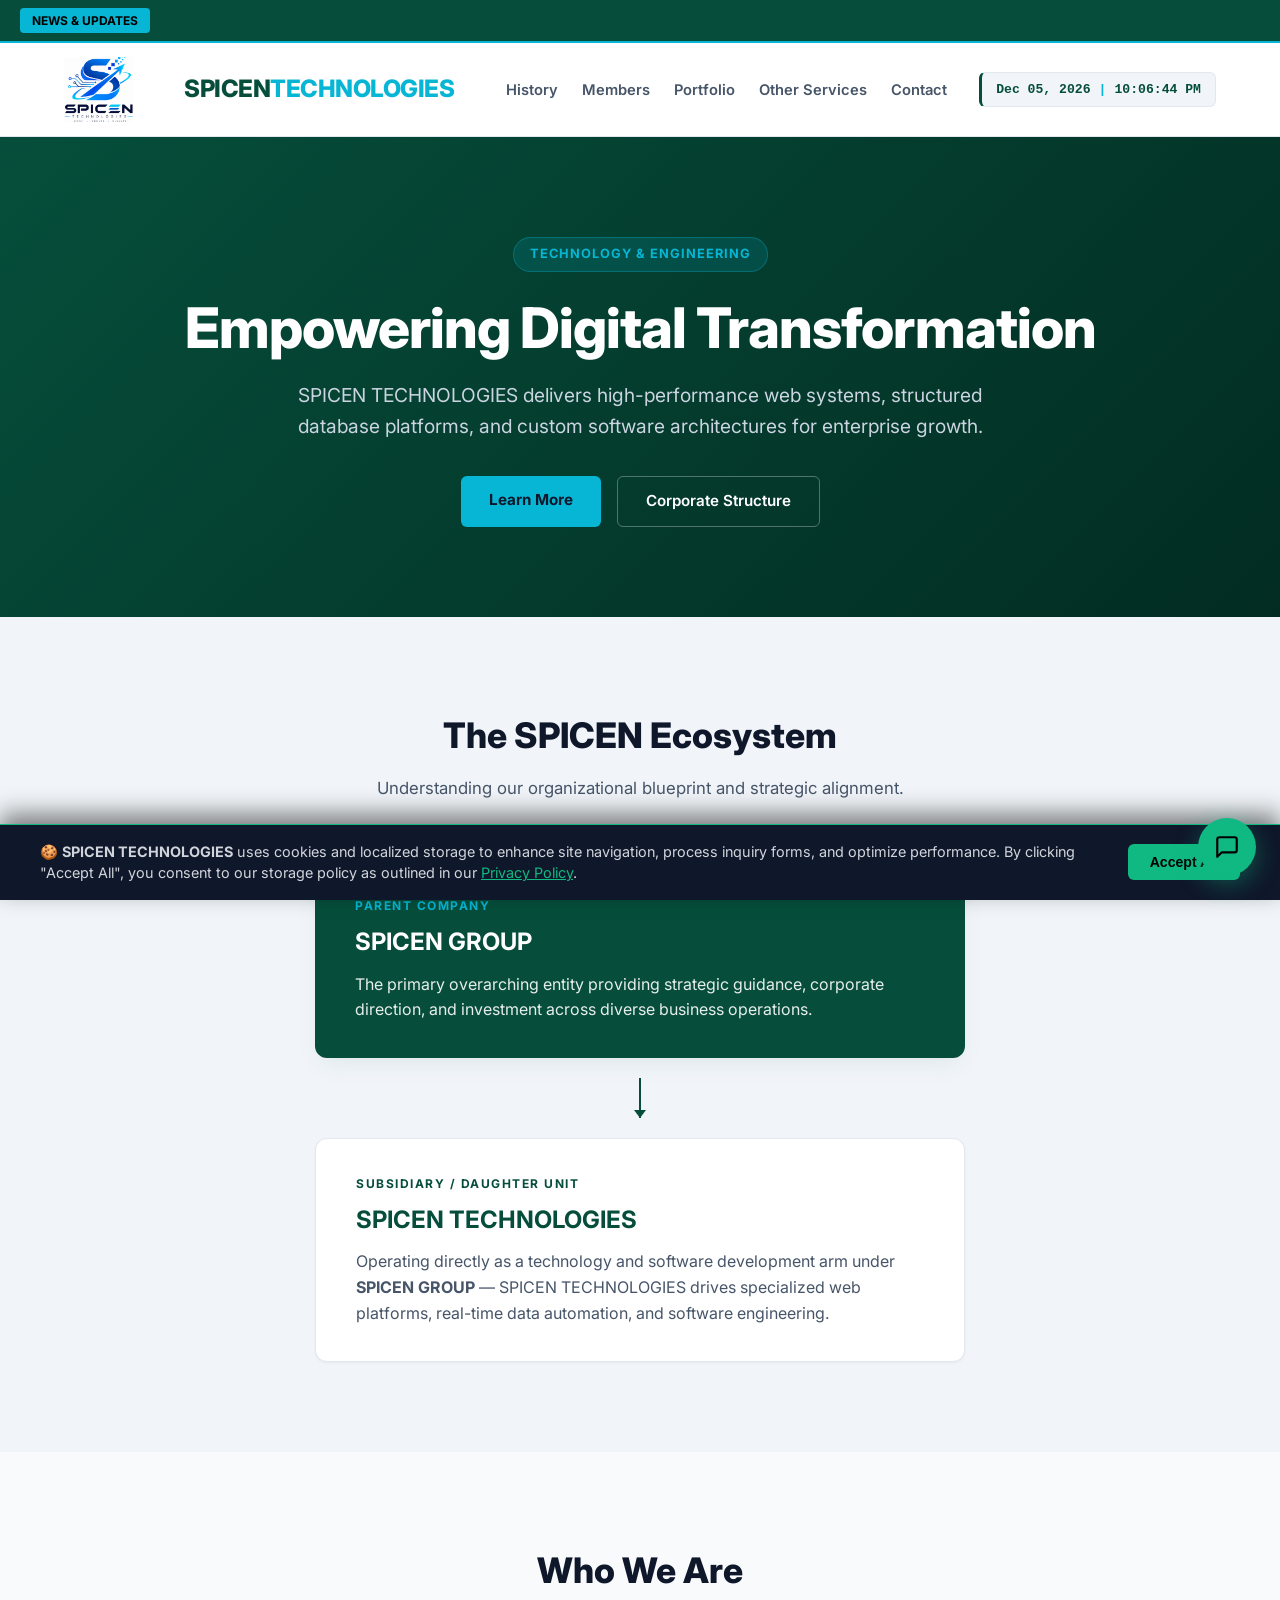
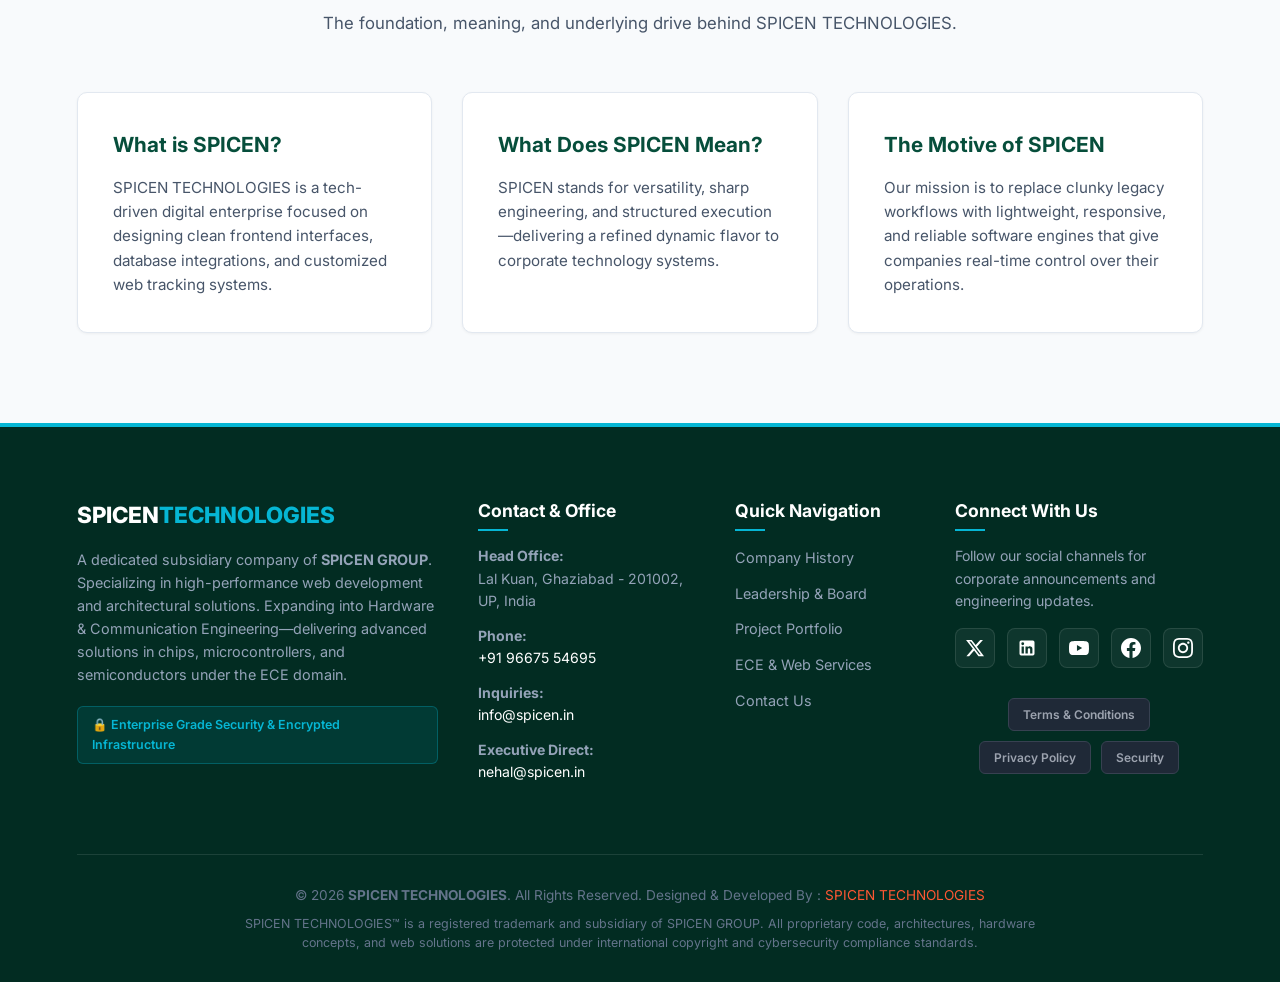
==== commit 52f7ac14: "Update print statement from 'Hello' to 'Goodbye'" ====
--- a/index.html
+++ b/index.html
@@ -95,7 +95,7 @@
   <section class="section">
     <div class="section-header">
       <h2 class="section-title">Who We Are</h2>
-      <p class="section-subtitle">The foundation, meaning, and underlying drive behind SPICEN TECH.</p>
+      <p class="section-subtitle">The foundation, meaning, and underlying drive behind SPICEN TECHNOLOGIES.</p>
     </div>
 
     <div class="grid-3">
@@ -391,4 +391,4 @@
 </div>
 
 </body>
-</html>+</html>
